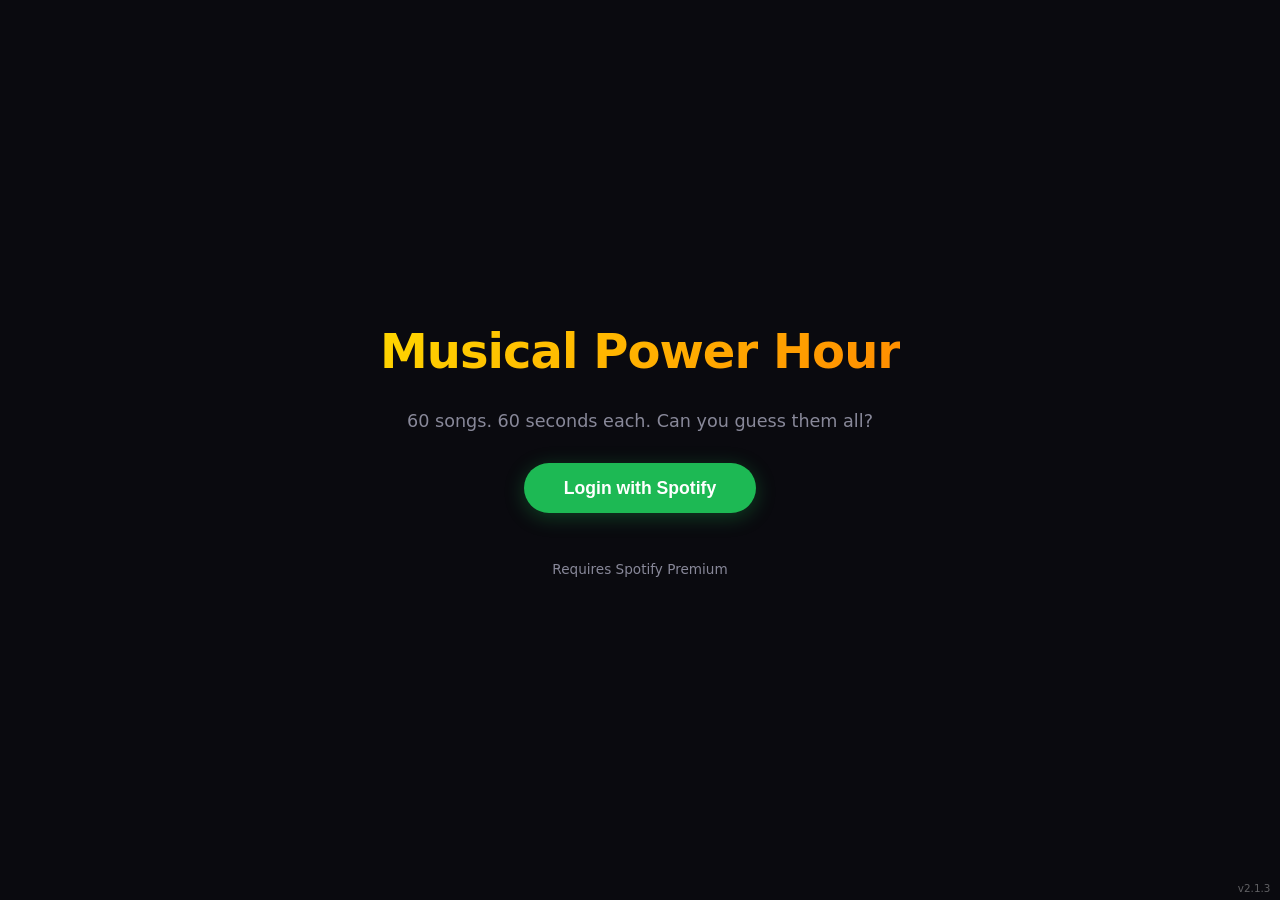
==== index.html @ e86db2aa "Fix playlist loading: use dedicated tracks endpoint (v2.1.3) The /playlists/{id} endpoint was return" ====
<!DOCTYPE html>
<html lang="en">
<head>
  <meta charset="UTF-8">
  <meta name="viewport" content="width=device-width, initial-scale=1.0">
  <title>Musical Power Hour</title>
  <link rel="icon" type="image/svg+xml" href="favicon.svg">
  <link rel="stylesheet" href="style.css">
</head>
<body>

  <!-- ── Login Screen ──────────────────────────────────────────── -->
  <div id="login-screen">
    <h1>Musical Power Hour</h1>
    <p>60 songs. 60 seconds each. Can you guess them all?</p>
    <button class="btn btn-spotify" onclick="loginWithSpotify()">
      Login with Spotify
    </button>
    <p style="color: var(--text-dim); font-size: 0.85rem; margin-top: 1rem;">
      Requires Spotify Premium
    </p>
  </div>

  <!-- ── Game Screen ───────────────────────────────────────────── -->
  <div id="game-screen" class="hidden">

    <!-- Blurred album art background layer -->
    <div id="album-art-bg" class="hidden"></div>

    <!-- Top bar: song counter + progress -->
    <div class="top-bar">
      <span id="song-counter">Ready to play!</span>
      <div class="progress-bar">
        <div id="progress-fill"></div>
      </div>
    </div>

    <!-- Center stage: timer, visuals, song info -->
    <div id="center-stage" class="center-stage phase-hidden">

      <!-- Game title (ready screen) -->
      <h1 id="game-title" class="game-title">Musical Power Hour</h1>

      <!-- Timer ring -->
      <div id="timer-container" class="timer-container hidden">
        <svg class="timer-ring" viewBox="0 0 120 120">
          <circle class="timer-ring-bg" cx="60" cy="60" r="54" />
          <circle class="timer-ring-progress" id="timer-ring-progress" cx="60" cy="60" r="54" />
        </svg>
        <div id="timer-text">60s</div>
      </div>

      <!-- Question mark (hidden phase) -->
      <div id="question-mark" class="hidden">?</div>

      <!-- Album art (art phase — party mode only) -->
      <img id="album-art" class="hidden" alt="Album Art" />

      <!-- Song info (reveal phase — party mode, or quiz reveal) -->
      <div class="song-info">
        <div id="song-title" class="hidden"></div>
        <div id="song-artist" class="hidden"></div>
        <div id="song-year" class="hidden"></div>
        <button id="report-btn" class="hidden report-btn">Wrong song?</button>
      </div>

      <!-- Decade label (decades mode) -->
      <div id="decade-label" class="hidden"></div>

      <!-- Quiz guess form (shown during quiz rounds) -->
      <div id="quiz-guess" class="quiz-guess hidden">
        <input type="text" id="guess-title" placeholder="Song name" spellcheck="false" autocomplete="off" />
        <input type="text" id="guess-artist" placeholder="Artist" spellcheck="false" autocomplete="off" />
        <input type="number" id="guess-year" placeholder="Year" min="1900" max="2030" />
        <button id="submit-guess-btn" class="btn btn-submit" onclick="submitQuizGuess()">Submit</button>
      </div>

      <!-- Quiz reveal (shown after quiz submission) -->
      <div id="quiz-reveal" class="quiz-reveal hidden">
        <div id="reveal-title" class="reveal-row"></div>
        <div id="reveal-artist" class="reveal-row"></div>
        <div id="reveal-year" class="reveal-row"></div>
        <div id="reveal-points" class="reveal-points"></div>
      </div>

      <!-- Mobile Spotify hint -->
      <p id="mobile-spotify-hint" class="mobile-spotify-hint">
        🎧 Audio plays through your Spotify app — make sure it's open in the background
      </p>

      <!-- Type selector (Party / Quiz) -->
      <div id="type-selector" class="type-selector">
        <button class="type-btn active" data-type="party" onclick="selectType('party')">Party</button>
        <button class="type-btn" data-type="quiz" onclick="selectType('quiz')">Quiz</button>
      </div>

      <!-- Mode selector -->
      <div id="mode-selector" class="mode-selector">
        <button class="mode-btn active" data-mode="shuffle" onclick="selectMode('shuffle')">
          Shuffle
        </button>
        <button class="mode-btn" data-mode="decades" id="decades-btn" onclick="selectMode('decades')">
          By Decade
        </button>
        <button class="mode-btn" data-mode="playlist" onclick="selectMode('playlist')">
          My Playlist
        </button>
      </div>

      <!-- Playlist picker (shown for My Playlist mode) -->
      <div id="playlist-picker" class="playlist-picker hidden">
        <input type="text" id="playlist-search"
          placeholder="Search your playlists..."
          spellcheck="false" autocomplete="off" />
        <div id="playlist-list" class="playlist-list">
          <div class="playlist-loading">Loading your playlists...</div>
        </div>
      </div>

      <!-- Quiz setup (shown in quiz mode) -->
      <div id="quiz-setup" class="quiz-setup hidden">
        <input type="text" id="player-name" placeholder="Player or team name"
          spellcheck="false" autocomplete="off" />
        <div class="song-count-row">
          <label for="song-count">Songs:</label>
          <input type="number" id="song-count" min="10" max="100" value="20" />
        </div>
      </div>

      <!-- Loading indicator -->
      <div id="loading-indicator" class="hidden">
        <div class="loading-spinner"></div>
        <div id="loading-text">Loading...</div>
      </div>

      <!-- Start button -->
      <button id="start-btn" class="btn btn-gold" onclick="startGame()">
        Start Game
      </button>

      <!-- Scoreboard button (ready screen) -->
      <button id="scoreboard-btn" class="scoreboard-link hidden" onclick="showScoreboard()">
        View Scoreboard
      </button>
    </div>

    <!-- Status bar -->
    <div class="status-bar">
      <span class="desktop-hint"><kbd>Space</kbd> or <kbd>Esc</kbd> to pause</span>
      <button id="pause-btn" class="mobile-pause-btn" onclick="togglePause()">⏸ Pause</button>
      <span class="status-sep">|</span>
      <a href="#" id="logout-link" onclick="doLogout(); return false;">Logout</a>
    </div>
  </div>

  <!-- ── Pause Overlay ─────────────────────────────────────────── -->
  <div id="pause-overlay" class="hidden">
    <h2>Paused</h2>
    <p class="desktop-hint">Press <kbd>Space</kbd> or <kbd>Esc</kbd> to resume</p>
    <div class="pause-actions">
      <button class="btn btn-gold pause-resume-btn" onclick="togglePause()">Resume</button>
      <button class="btn btn-quit" onclick="quitGame()">Quit Game</button>
    </div>
  </div>

  <!-- ── Game Over Screen (party mode) ─────────────────────────── -->
  <div id="gameover-screen" class="hidden">
    <h1>Game Over!</h1>
    <p>That's all 60 songs. How many did you get?</p>
    <button class="btn btn-gold" onclick="restartGame()">Play Again</button>
  </div>

  <!-- ── Quiz Score Screen ─────────────────────────────────────── -->
  <div id="quiz-score-screen" class="hidden">
    <h1 id="quiz-score-title">Quiz Complete!</h1>
    <div id="quiz-final-name" class="quiz-final-name"></div>
    <div id="quiz-final-score" class="quiz-final-score"></div>
    <div id="quiz-final-ratio" class="quiz-final-ratio"></div>
    <div id="quiz-save-area" class="quiz-save-area">
      <button id="save-score-btn" class="btn btn-gold" onclick="saveQuizScore()">Save to Scoreboard</button>
    </div>
    <button class="btn btn-quit" onclick="showScoreboardFromEnd()">View Scoreboard</button>
    <button class="btn btn-quit" onclick="restartGame()">Play Again</button>
    <button class="btn btn-quit" onclick="startOver()">Start Over</button>
  </div>

  <!-- ── Scoreboard Overlay ────────────────────────────────────── -->
  <div id="scoreboard-overlay" class="hidden">
    <div class="scoreboard-panel">
      <h2>Scoreboard</h2>
      <div id="scoreboard-list" class="scoreboard-list"></div>
      <div class="scoreboard-actions">
        <button class="btn btn-quit" onclick="closeScoreboard()">Close</button>
        <button class="btn btn-quit" onclick="clearScoreboardUI()">Clear All</button>
      </div>
    </div>
  </div>

  <!-- ── Speed Guesser Overlay ─────────────────────────────────── -->
  <div id="speed-guesser-overlay" class="hidden"></div>

  <!-- ── Version ────────────────────────────────────────────────── -->
  <div class="version-tag">v2.1.3</div>

  <!-- ── Toast ─────────────────────────────────────────────────── -->
  <div id="toast" class="hidden"></div>

  <!-- ── Scripts ───────────────────────────────────────────────── -->
  <script src="auth.js"></script>
  <script src="tracks.js"></script>
  <script src="player.js"></script>
  <script src="quiz.js"></script>
  <script src="app.js"></script>
  <!-- Spotify SDK: only used on desktop (mobile uses Spotify Connect via REST API) -->
  <script>
    if (!useMobilePlayback) {
      var s = document.createElement('script');
      s.src = 'https://sdk.scdn.co/spotify-player.js';
      document.head.appendChild(s);
    }

    // Spotify SDK calls this when ready
    window.onSpotifyWebPlaybackSDKReady = () => {
      if (isLoggedIn()) {
        initPlayer().catch(err => console.error('Player init failed:', err));
      }
    };

    // Boot the game
    document.addEventListener('DOMContentLoaded', initGame);
  </script>
</body>
</html>
---- style.css ----
/* ── CSS Variables ──────────────────────────────────────────────── */
:root {
  --bg: #0a0a0f;
  --surface: #151520;
  --text: #f0f0f5;
  --text-dim: #888899;
  --accent: rgb(29, 185, 84); /* Spotify green default */
  --accent-r: 29;
  --accent-g: 185;
  --accent-b: 84;
  --gold: #ffd700;
  --radius: 12px;
}

/* ── Reset & Base ──────────────────────────────────────────────── */
*, *::before, *::after { box-sizing: border-box; margin: 0; padding: 0; }

body {
  font-family: 'Segoe UI', system-ui, -apple-system, sans-serif;
  background: var(--bg);
  color: var(--text);
  height: 100vh;
  overflow: hidden;
}

.hidden { display: none !important; }

/* ── Login Screen ──────────────────────────────────────────────── */
#login-screen {
  display: flex;
  flex-direction: column;
  align-items: center;
  justify-content: center;
  height: 100vh;
  gap: 2rem;
}

#login-screen h1 {
  font-size: 3rem;
  font-weight: 800;
  letter-spacing: -0.02em;
  background: linear-gradient(135deg, var(--gold), #ff8c00);
  -webkit-background-clip: text;
  -webkit-text-fill-color: transparent;
  background-clip: text;
}

#login-screen p {
  color: var(--text-dim);
  font-size: 1.1rem;
}

.btn {
  padding: 0.9rem 2.5rem;
  border: none;
  border-radius: 50px;
  font-size: 1.1rem;
  font-weight: 600;
  cursor: pointer;
  transition: transform 0.15s, box-shadow 0.15s;
}

.btn:hover { transform: scale(1.03); }
.btn:active { transform: scale(0.98); }

.btn-spotify {
  background: #1db954;
  color: #fff;
  box-shadow: 0 4px 20px rgba(29, 185, 84, 0.3);
}

.btn-spotify:hover { box-shadow: 0 6px 30px rgba(29, 185, 84, 0.5); }

.btn-gold {
  background: linear-gradient(135deg, var(--gold), #ff8c00);
  color: #000;
  box-shadow: 0 4px 20px rgba(255, 215, 0, 0.3);
  font-size: 1.3rem;
  padding: 1rem 3rem;
}

/* ── Game Screen Layout ────────────────────────────────────────── */
#game-screen {
  display: flex;
  flex-direction: column;
  height: 100vh;
  position: relative;
}

/* ── Album Art Background (blur layer) ─────────────────────────── */
#album-art-bg {
  position: fixed;
  inset: 0;
  background-size: cover;
  background-position: center;
  filter: blur(60px) saturate(1.5) brightness(0.3);
  transform: scale(1.2);
  z-index: 0;
  transition: opacity 1.5s ease;
  opacity: 0;
}

#album-art-bg:not(.hidden) { opacity: 1; }

/* ── Top Bar ───────────────────────────────────────────────────── */
.top-bar {
  display: flex;
  align-items: center;
  justify-content: space-between;
  padding: 1rem 2rem;
  z-index: 10;
  position: relative;
}

#song-counter {
  font-size: 1rem;
  font-weight: 600;
  color: var(--text-dim);
}

.progress-bar {
  flex: 1;
  height: 4px;
  background: rgba(255, 255, 255, 0.1);
  border-radius: 2px;
  margin: 0 1.5rem;
  overflow: hidden;
}

#progress-fill {
  height: 100%;
  width: 0%;
  background: var(--accent);
  border-radius: 2px;
  transition: width 0.5s ease;
}

/* ── Center Stage ──────────────────────────────────────────────── */
.center-stage {
  flex: 1;
  display: flex;
  flex-direction: column;
  align-items: center;
  justify-content: center;
  gap: 0.8rem;
  z-index: 10;
  position: relative;
  padding: 1rem 2rem;
  min-height: 0;
}

/* Timer Ring */
.timer-container {
  position: relative;
  width: 140px;
  height: 140px;
}

.timer-ring {
  transform: rotate(-90deg);
  width: 140px;
  height: 140px;
}

.timer-ring-bg {
  fill: none;
  stroke: rgba(255, 255, 255, 0.08);
  stroke-width: 6;
}

.timer-ring-progress {
  fill: none;
  stroke: var(--accent);
  stroke-width: 6;
  stroke-linecap: round;
  stroke-dasharray: 339.292; /* 2 * PI * 54 */
  stroke-dashoffset: 0;
  transition: stroke 0.5s ease;
}

.phase-revealed .timer-ring-progress {
  stroke: var(--gold);
}

#timer-text {
  position: absolute;
  inset: 0;
  display: flex;
  align-items: center;
  justify-content: center;
  font-size: 1.8rem;
  font-weight: 700;
  font-variant-numeric: tabular-nums;
}

/* ── Game Title (ready screen) ─────────────────────────────────── */
.game-title {
  font-size: 2.8rem;
  font-weight: 900;
  letter-spacing: -0.02em;
  text-align: center;
  background: linear-gradient(135deg, var(--gold), #ff8c00);
  -webkit-background-clip: text;
  -webkit-text-fill-color: transparent;
  background-clip: text;
}

/* ── Question Mark ─────────────────────────────────────────────── */
#question-mark {
  font-size: 4rem;
  font-weight: 900;
  color: var(--accent);
  animation: pulse 2s ease-in-out infinite;
}

@keyframes pulse {
  0%, 100% { opacity: 0.6; transform: scale(1); }
  50% { opacity: 1; transform: scale(1.08); }
}

/* ── Album Art ─────────────────────────────────────────────────── */
#album-art {
  width: 260px;
  height: 260px;
  border-radius: var(--radius);
  box-shadow: 0 8px 40px rgba(0, 0, 0, 0.5);
  animation: artReveal 0.8s cubic-bezier(0.16, 1, 0.3, 1) forwards;
}

@keyframes artReveal {
  from { opacity: 0; transform: scale(0.5) rotate(-5deg); }
  to { opacity: 1; transform: scale(1) rotate(0deg); }
}

/* ── Song Info ─────────────────────────────────────────────────── */
.song-info {
  text-align: center;
  display: flex;
  flex-direction: column;
  align-items: center;
  justify-content: center;
  gap: 0.4rem;
}

#song-title {
  font-size: 2.2rem;
  font-weight: 800;
  letter-spacing: -0.01em;
  animation: revealSlide 0.6s cubic-bezier(0.16, 1, 0.3, 1) forwards;
  background: linear-gradient(135deg, var(--gold), #ff8c00);
  -webkit-background-clip: text;
  -webkit-text-fill-color: transparent;
  background-clip: text;
}

#song-artist {
  font-size: 1.4rem;
  font-weight: 500;
  color: var(--text);
  animation: revealSlide 0.6s 0.1s cubic-bezier(0.16, 1, 0.3, 1) both;
}

#song-year {
  font-size: 1rem;
  color: var(--text-dim);
  animation: revealSlide 0.6s 0.2s cubic-bezier(0.16, 1, 0.3, 1) both;
}

@keyframes revealSlide {
  from { opacity: 0; transform: translateY(20px); }
  to { opacity: 1; transform: translateY(0); }
}

/* ── Report Button ─────────────────────────────────────────────── */
.report-btn {
  margin-top: 0.3rem;
  padding: 0.3rem 0.8rem;
  border: 1px solid rgba(255, 255, 255, 0.15);
  border-radius: 50px;
  background: transparent;
  color: var(--text-dim);
  font-size: 0.75rem;
  font-family: inherit;
  cursor: pointer;
  transition: all 0.2s;
}

.report-btn:hover:not(:disabled) {
  border-color: #ff4444;
  color: #ff4444;
}

.report-btn:disabled {
  cursor: default;
  opacity: 0.6;
}

/* ── Phase-based accent color on ring ──────────────────────────── */
.phase-hidden .timer-ring-progress { stroke: rgba(255, 255, 255, 0.25); }
.phase-art .timer-ring-progress { stroke: var(--accent); }
.phase-revealed .timer-ring-progress { stroke: var(--gold); }

/* ── Pause Overlay ─────────────────────────────────────────────── */
#pause-overlay {
  position: fixed;
  inset: 0;
  background: rgba(0, 0, 0, 0.85);
  z-index: 100;
  display: flex;
  flex-direction: column;
  align-items: center;
  justify-content: center;
  gap: 1rem;
}

#pause-overlay h2 {
  font-size: 3rem;
  font-weight: 800;
  color: var(--text);
}

#pause-overlay p {
  color: var(--text-dim);
  font-size: 1.1rem;
}

.btn-quit {
  margin-top: 1rem;
  background: transparent;
  color: var(--text-dim);
  border: 2px solid rgba(255, 255, 255, 0.15);
  font-size: 1rem;
  padding: 0.7rem 2rem;
}

.btn-quit:hover {
  border-color: #ff4444;
  color: #ff4444;
}

/* ── Toast ─────────────────────────────────────────────────────── */
#toast {
  position: fixed;
  bottom: 2rem;
  left: 50%;
  transform: translateX(-50%);
  background: var(--surface);
  color: var(--text);
  padding: 0.8rem 1.5rem;
  border-radius: 50px;
  font-size: 0.95rem;
  z-index: 200;
  border: 1px solid rgba(255, 255, 255, 0.1);
  opacity: 0;
  transition: opacity 0.3s;
}

#toast.show { opacity: 1; }

/* ── Game Over Screen ──────────────────────────────────────────── */
#gameover-screen {
  display: flex;
  flex-direction: column;
  align-items: center;
  justify-content: center;
  height: 100vh;
  gap: 2rem;
}

#gameover-screen h1 {
  font-size: 3.5rem;
  font-weight: 900;
  background: linear-gradient(135deg, var(--gold), #ff8c00);
  -webkit-background-clip: text;
  -webkit-text-fill-color: transparent;
  background-clip: text;
}

#gameover-screen p {
  color: var(--text-dim);
  font-size: 1.2rem;
}

/* ── Mode Selector ─────────────────────────────────────────────── */
.mode-selector {
  display: flex;
  gap: 0.5rem;
  margin-bottom: 0.5rem;
}

.mode-btn {
  padding: 0.5rem 1.2rem;
  border: 2px solid rgba(255, 255, 255, 0.15);
  border-radius: 50px;
  background: transparent;
  color: var(--text-dim);
  font-size: 0.95rem;
  font-weight: 500;
  cursor: pointer;
  transition: all 0.2s;
}

.mode-btn:hover {
  border-color: rgba(255, 255, 255, 0.3);
  color: var(--text);
}

.mode-btn.active {
  border-color: var(--gold);
  color: var(--gold);
  background: rgba(255, 215, 0, 0.08);
}

/* ── Playlist Picker ───────────────────────────────────────────── */
.playlist-picker {
  width: 100%;
  max-width: 420px;
}

#playlist-search {
  width: 100%;
  padding: 0.5rem 0.9rem;
  margin-bottom: 0.4rem;
  border: 1px solid rgba(255, 255, 255, 0.12);
  border-radius: 50px;
  background: rgba(255, 255, 255, 0.05);
  color: var(--text);
  font-size: 0.85rem;
  font-family: inherit;
  outline: none;
  transition: border-color 0.2s;
}

#playlist-search:focus {
  border-color: var(--gold);
}

#playlist-search::placeholder {
  color: var(--text-dim);
}

.playlist-list {
  max-height: 220px;
  overflow-y: auto;
  display: flex;
  flex-direction: column;
  gap: 2px;
  border-radius: var(--radius);
  background: rgba(255, 255, 255, 0.03);
  border: 1px solid rgba(255, 255, 255, 0.08);
}

.playlist-list::-webkit-scrollbar { width: 6px; }
.playlist-list::-webkit-scrollbar-thumb {
  background: rgba(255, 255, 255, 0.15);
  border-radius: 3px;
}

.playlist-item {
  display: flex;
  align-items: center;
  gap: 0.7rem;
  padding: 0.5rem 0.7rem;
  border: none;
  background: transparent;
  color: var(--text);
  cursor: pointer;
  text-align: left;
  font-family: inherit;
  transition: background 0.15s;
  border-radius: 8px;
}

.playlist-item:hover {
  background: rgba(255, 255, 255, 0.06);
}

.playlist-item.selected {
  background: rgba(255, 215, 0, 0.1);
  outline: 2px solid var(--gold);
  outline-offset: -2px;
}

.playlist-thumb {
  width: 40px;
  height: 40px;
  border-radius: 4px;
  object-fit: cover;
  background: rgba(255, 255, 255, 0.05);
  flex-shrink: 0;
}

.playlist-info {
  overflow: hidden;
  min-width: 0;
}

.playlist-name {
  font-size: 0.9rem;
  font-weight: 600;
  white-space: nowrap;
  overflow: hidden;
  text-overflow: ellipsis;
}

.playlist-meta {
  font-size: 0.75rem;
  color: var(--text-dim);
}

.playlist-loading {
  padding: 1.5rem;
  text-align: center;
  color: var(--text-dim);
  font-size: 0.9rem;
}

/* ── Loading Indicator ────────────────────────────────────────── */
#loading-indicator {
  display: flex;
  flex-direction: column;
  align-items: center;
  gap: 0.8rem;
}

#loading-text {
  color: var(--text-dim);
  font-size: 1rem;
}

.loading-spinner {
  width: 36px;
  height: 36px;
  border: 3px solid rgba(255, 255, 255, 0.1);
  border-top-color: var(--gold);
  border-radius: 50%;
  animation: spin 0.8s linear infinite;
}

@keyframes spin {
  to { transform: rotate(360deg); }
}

/* ── Decade Label ──────────────────────────────────────────────── */
#decade-label {
  font-size: 1.3rem;
  font-weight: 700;
  letter-spacing: 0.05em;
  text-transform: uppercase;
  color: var(--accent);
  padding: 0.3rem 1rem;
  border: 2px solid var(--accent);
  border-radius: 8px;
  animation: revealSlide 0.4s cubic-bezier(0.16, 1, 0.3, 1) forwards;
}

/* ── Status bar ────────────────────────────────────────────────── */
.status-bar {
  padding: 0.8rem 2rem;
  text-align: center;
  color: var(--text-dim);
  font-size: 0.85rem;
  z-index: 10;
  position: relative;
}

.status-bar kbd {
  background: rgba(255, 255, 255, 0.1);
  padding: 0.15rem 0.5rem;
  border-radius: 4px;
  font-family: inherit;
  font-size: 0.8rem;
}

.status-sep {
  margin: 0 0.5rem;
  opacity: 0.3;
}

.status-bar a {
  color: var(--text-dim);
  text-decoration: none;
  font-size: 0.85rem;
}

.status-bar a:hover {
  color: var(--text);
}

/* ── Mobile Spotify Hint (hidden on desktop) ─────────────────────── */
.mobile-spotify-hint {
  display: none;
  text-align: center;
  color: var(--text-dim);
  font-size: 0.85rem;
  padding: 0.5rem 1rem;
  border: 1px solid rgba(255, 255, 255, 0.1);
  border-radius: var(--radius);
  background: rgba(255, 255, 255, 0.03);
}

/* ── Mobile Pause Button (hidden on desktop) ─────────────────────── */
.mobile-pause-btn {
  display: none;
  background: transparent;
  border: 1px solid rgba(255, 255, 255, 0.15);
  color: var(--text-dim);
  padding: 0.25rem 0.8rem;
  border-radius: 50px;
  font-family: inherit;
  font-size: 0.85rem;
  cursor: pointer;
}

/* ── Pause Overlay Actions ───────────────────────────────────────── */
.pause-actions {
  display: flex;
  flex-direction: column;
  align-items: center;
  gap: 0.8rem;
  margin-top: 0.5rem;
}

.pause-resume-btn {
  font-size: 1.1rem;
  padding: 0.8rem 2.5rem;
}

/* ── Type Selector (Party / Quiz) ─────────────────────────────────── */
.type-selector {
  display: flex;
  gap: 0.5rem;
  margin-bottom: 0.3rem;
}

.type-btn {
  padding: 0.5rem 1.5rem;
  border: 2px solid rgba(255, 255, 255, 0.15);
  border-radius: 50px;
  background: transparent;
  color: var(--text-dim);
  font-size: 1rem;
  font-weight: 600;
  cursor: pointer;
  transition: all 0.2s;
}

.type-btn:hover {
  border-color: rgba(255, 255, 255, 0.3);
  color: var(--text);
}

.type-btn.active {
  border-color: var(--gold);
  color: var(--gold);
  background: rgba(255, 215, 0, 0.08);
}

/* ── Quiz Setup ──────────────────────────────────────────────────── */
.quiz-setup {
  display: flex;
  flex-direction: column;
  align-items: center;
  gap: 0.5rem;
  width: 100%;
  max-width: 300px;
}

.quiz-setup input[type="text"] {
  width: 100%;
  padding: 0.5rem 0.9rem;
  border: 1px solid rgba(255, 255, 255, 0.12);
  border-radius: 50px;
  background: rgba(255, 255, 255, 0.05);
  color: var(--text);
  font-size: 0.9rem;
  font-family: inherit;
  outline: none;
  text-align: center;
}

.quiz-setup input:focus {
  border-color: var(--gold);
}

.quiz-setup input::placeholder {
  color: var(--text-dim);
}

.song-count-row {
  display: flex;
  align-items: center;
  gap: 0.5rem;
}

.song-count-row label {
  color: var(--text-dim);
  font-size: 0.9rem;
}

.song-count-row input[type="number"] {
  width: 70px;
  padding: 0.4rem 0.6rem;
  border: 1px solid rgba(255, 255, 255, 0.12);
  border-radius: 8px;
  background: rgba(255, 255, 255, 0.05);
  color: var(--text);
  font-size: 0.9rem;
  font-family: inherit;
  outline: none;
  text-align: center;
}

.song-count-row input:focus {
  border-color: var(--gold);
}

/* ── Quiz Guess Form ─────────────────────────────────────────────── */
.quiz-guess {
  display: flex;
  flex-direction: column;
  align-items: center;
  gap: 0.4rem;
  width: 100%;
  max-width: 320px;
}

.quiz-guess input {
  width: 100%;
  padding: 0.5rem 0.9rem;
  border: 1px solid rgba(255, 255, 255, 0.12);
  border-radius: 8px;
  background: rgba(255, 255, 255, 0.05);
  color: var(--text);
  font-size: 0.95rem;
  font-family: inherit;
  outline: none;
  text-align: center;
}

.quiz-guess input:focus {
  border-color: var(--gold);
}

.quiz-guess input::placeholder {
  color: var(--text-dim);
}

.quiz-guess input:disabled {
  opacity: 0.4;
}

.btn-submit {
  background: linear-gradient(135deg, var(--gold), #ff8c00);
  color: #000;
  font-size: 1rem;
  padding: 0.6rem 2rem;
  margin-top: 0.2rem;
}

.btn-submit:disabled {
  opacity: 0.4;
  cursor: default;
  transform: none;
}

/* ── Quiz Reveal ─────────────────────────────────────────────────── */
.quiz-reveal {
  display: flex;
  flex-direction: column;
  align-items: center;
  gap: 0.3rem;
  animation: revealSlide 0.4s cubic-bezier(0.16, 1, 0.3, 1) forwards;
}

.reveal-row {
  font-size: 1.2rem;
  font-weight: 600;
}

.reveal-row .correct {
  color: #4caf50;
  font-weight: 800;
  margin-right: 0.4rem;
}

.reveal-row .wrong {
  color: #ff4444;
  font-weight: 800;
  margin-right: 0.4rem;
}

.reveal-row .close-enough {
  color: #ffa726;
  font-weight: 800;
  margin-right: 0.4rem;
}

.close-enough-text {
  font-size: 0.8rem;
  color: #ffa726;
  font-style: italic;
  font-weight: 400;
}

.reveal-points {
  margin-top: 0.4rem;
  font-size: 1.1rem;
  font-weight: 700;
}

.reveal-points.great { color: var(--gold); }
.reveal-points.ok { color: var(--text); }
.reveal-points.none { color: var(--text-dim); }

/* ── Quiz Score Screen ───────────────────────────────────────────── */
#quiz-score-screen {
  display: flex;
  flex-direction: column;
  align-items: center;
  justify-content: center;
  height: 100vh;
  gap: 1rem;
  padding: 2rem;
}

#quiz-score-screen h1 {
  font-size: 3rem;
  font-weight: 900;
  background: linear-gradient(135deg, var(--gold), #ff8c00);
  -webkit-background-clip: text;
  -webkit-text-fill-color: transparent;
  background-clip: text;
}

.quiz-final-name {
  font-size: 1.3rem;
  font-weight: 600;
  color: var(--text);
}

.quiz-final-score {
  font-size: 2rem;
  font-weight: 800;
  color: var(--gold);
}

.quiz-final-ratio {
  font-size: 1rem;
  color: var(--text-dim);
}

.quiz-save-area {
  margin-top: 0.5rem;
}

/* ── Scoreboard Overlay ──────────────────────────────────────────── */
#scoreboard-overlay {
  position: fixed;
  inset: 0;
  background: rgba(0, 0, 0, 0.9);
  z-index: 100;
  display: flex;
  align-items: center;
  justify-content: center;
}

.scoreboard-panel {
  background: var(--surface);
  border-radius: var(--radius);
  padding: 2rem;
  max-width: 500px;
  width: 90%;
  max-height: 80vh;
  overflow-y: auto;
  display: flex;
  flex-direction: column;
  gap: 1rem;
}

.scoreboard-panel h2 {
  text-align: center;
  font-size: 1.5rem;
  color: var(--gold);
}

.scoreboard-table {
  width: 100%;
  border-collapse: collapse;
  font-size: 0.9rem;
}

.scoreboard-table th {
  color: var(--text-dim);
  font-weight: 600;
  padding: 0.4rem 0.5rem;
  border-bottom: 1px solid rgba(255, 255, 255, 0.1);
  text-align: left;
}

.scoreboard-table td {
  padding: 0.4rem 0.5rem;
  border-bottom: 1px solid rgba(255, 255, 255, 0.05);
}

.scoreboard-table tr:first-child td { color: var(--gold); font-weight: 600; }

.scoreboard-empty {
  text-align: center;
  color: var(--text-dim);
  padding: 2rem;
}

.scoreboard-actions {
  display: flex;
  gap: 0.5rem;
  justify-content: center;
}

.scoreboard-link {
  background: transparent;
  border: 1px solid rgba(255, 255, 255, 0.15);
  color: var(--text-dim);
  padding: 0.3rem 1rem;
  border-radius: 50px;
  font-family: inherit;
  font-size: 0.85rem;
  cursor: pointer;
  transition: all 0.2s;
}

.scoreboard-link:hover {
  border-color: var(--gold);
  color: var(--gold);
}

/* ── Speed Guesser Overlay ───────────────────────────────────────── */
#speed-guesser-overlay {
  position: fixed;
  inset: 0;
  z-index: 150;
  pointer-events: none;
  overflow: hidden;
}

.speed-guesser-text {
  position: absolute;
  top: 50%;
  left: 50%;
  transform: translate(-50%, -50%);
  font-size: 2.2rem;
  font-weight: 900;
  color: var(--gold);
  text-shadow: 0 0 30px rgba(255, 215, 0, 0.6);
  animation: speedGuesserPulse 0.6s ease-out;
  white-space: nowrap;
}

.lightning-bolt {
  position: absolute;
  animation: lightningFade 1.2s ease-out forwards;
}

@keyframes speedGuesserPulse {
  0% { transform: translate(-50%, -50%) scale(0.3); opacity: 0; }
  50% { transform: translate(-50%, -50%) scale(1.2); opacity: 1; }
  100% { transform: translate(-50%, -50%) scale(1); opacity: 1; }
}

@keyframes lightningFade {
  0% { opacity: 1; transform: scale(1); }
  100% { opacity: 0; transform: scale(2) translateY(-40px); }
}

/* ── Version Tag ──────────────────────────────────────────────────── */
.version-tag {
  position: fixed;
  bottom: 0.4rem;
  right: 0.6rem;
  font-size: 0.65rem;
  color: rgba(255, 255, 255, 0.35);
  z-index: 1;
  pointer-events: none;
}

/* ── Responsive: Mobile ──────────────────────────────────────────── */
@media (max-width: 600px) {
  /* Show mobile controls, hide desktop hints */
  .desktop-hint { display: none; }
  .mobile-pause-btn { display: inline-block; }
  .mobile-spotify-hint { display: block; }

  /* Login screen */
  #login-screen h1 { font-size: 2rem; }
  #login-screen p { font-size: 0.95rem; }
  #login-screen { gap: 1.2rem; padding: 1rem; }

  /* Buttons */
  .btn { padding: 0.7rem 2rem; font-size: 1rem; }
  .btn-gold { font-size: 1.1rem; padding: 0.8rem 2rem; }

  /* Top bar */
  .top-bar { padding: 0.6rem 1rem; }
  #song-counter { font-size: 0.8rem; }
  .progress-bar { margin: 0 0.8rem; }

  /* Center stage */
  .center-stage { padding: 0.5rem 1rem; gap: 0.5rem; }

  /* Game title */
  .game-title { font-size: 1.8rem; }

  /* Timer ring */
  .timer-container { width: 100px; height: 100px; }
  .timer-ring { width: 100px; height: 100px; }
  #timer-text { font-size: 1.4rem; }

  /* Question mark */
  #question-mark { font-size: 3rem; }

  /* Album art */
  #album-art { width: 180px; height: 180px; }

  /* Song info */
  #song-title { font-size: 1.4rem; }
  #song-artist { font-size: 1.1rem; }
  #song-year { font-size: 0.85rem; }

  /* Decade label */
  #decade-label { font-size: 1rem; padding: 0.2rem 0.7rem; }

  /* Mode selector */
  .mode-selector { flex-wrap: wrap; justify-content: center; }
  .mode-btn { padding: 0.4rem 0.9rem; font-size: 0.85rem; }

  /* Playlist picker */
  .playlist-picker { max-width: 100%; }
  .playlist-list { max-height: 180px; }

  /* Status bar */
  .status-bar { padding: 0.6rem 1rem; }

  /* Pause overlay */
  #pause-overlay h2 { font-size: 2rem; }
  .pause-resume-btn { font-size: 1rem; padding: 0.7rem 2rem; }

  /* Game over */
  #gameover-screen h1 { font-size: 2.2rem; }
  #gameover-screen p { font-size: 1rem; }
  #gameover-screen { gap: 1.2rem; padding: 1rem; }

  /* Toast */
  #toast { font-size: 0.85rem; padding: 0.6rem 1.2rem; bottom: 1rem; }

  /* Type selector */
  .type-btn { padding: 0.4rem 1rem; font-size: 0.9rem; }

  /* Quiz */
  .quiz-guess { max-width: 100%; }
  .quiz-setup { max-width: 100%; }
  .reveal-row { font-size: 1rem; }
  #quiz-score-screen h1 { font-size: 2rem; }
  .quiz-final-score { font-size: 1.5rem; }
  .speed-guesser-text { font-size: 1.5rem; }
}
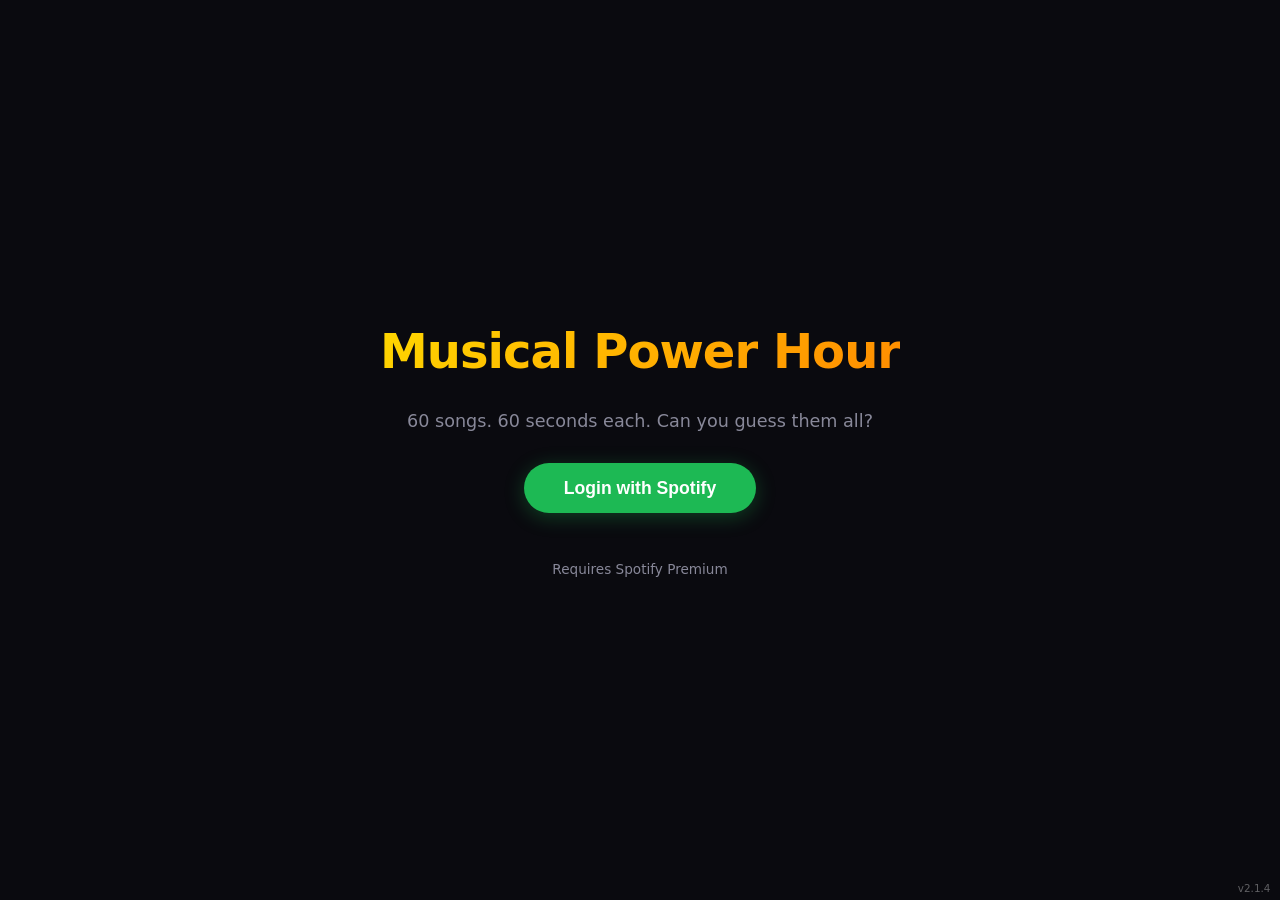
==== commit afc09b62: "Fix playlist tracks: try embedded tracks, fall back to /tracks endpoint (v2.1.4) Some playlists (pop" ====
--- a/index.html
+++ b/index.html
@@ -200,7 +200,7 @@
   <div id="speed-guesser-overlay" class="hidden"></div>
 
   <!-- ── Version ────────────────────────────────────────────────── -->
-  <div class="version-tag">v2.1.3</div>
+  <div class="version-tag">v2.1.4</div>
 
   <!-- ── Toast ─────────────────────────────────────────────────── -->
   <div id="toast" class="hidden"></div>
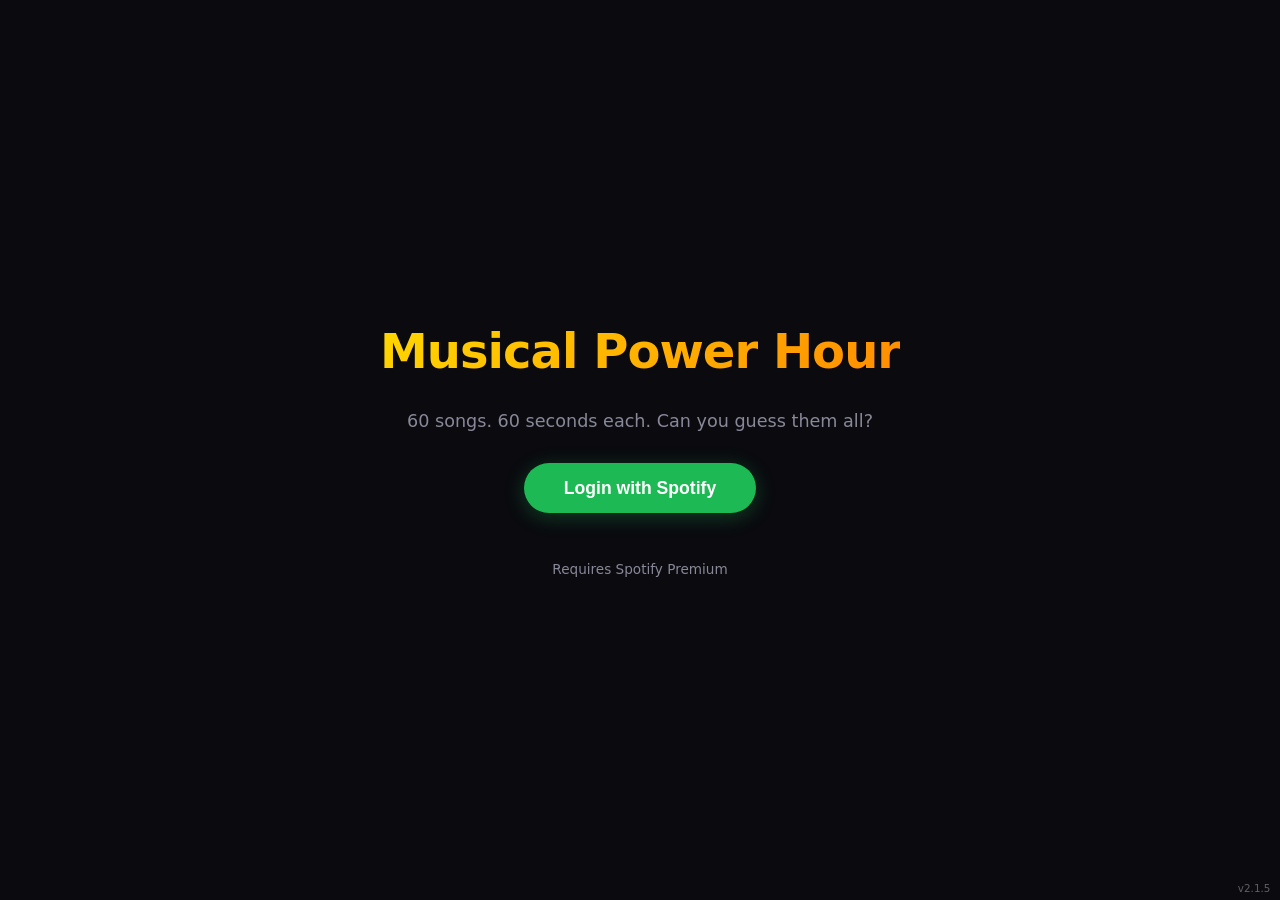
==== commit d20e5add: "Only show playlists owned by current user (v2.1.5) Spotify dev mode restricts track access for playl" ====
--- a/index.html
+++ b/index.html
@@ -200,7 +200,7 @@
   <div id="speed-guesser-overlay" class="hidden"></div>
 
   <!-- ── Version ────────────────────────────────────────────────── -->
-  <div class="version-tag">v2.1.4</div>
+  <div class="version-tag">v2.1.5</div>
 
   <!-- ── Toast ─────────────────────────────────────────────────── -->
   <div id="toast" class="hidden"></div>
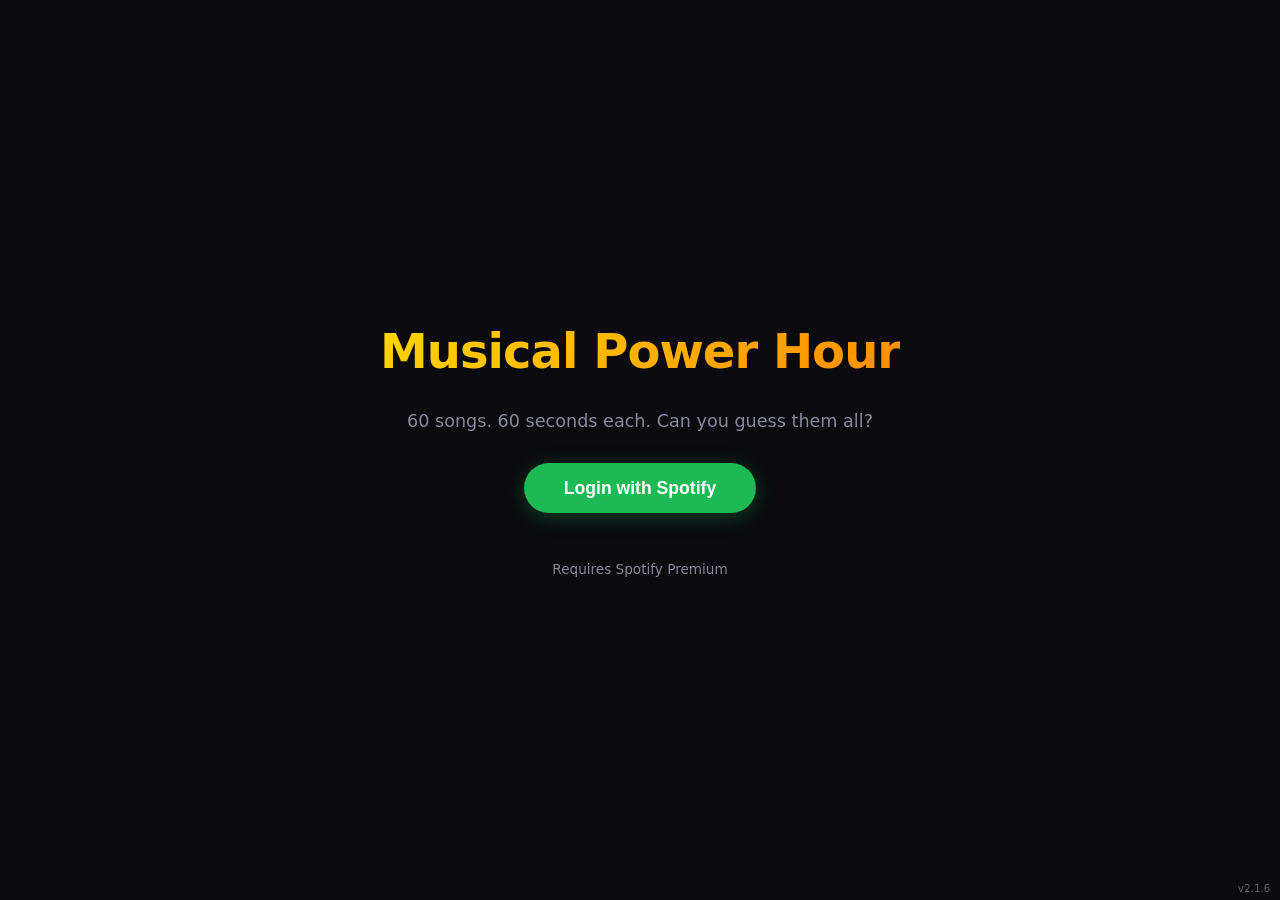
==== commit 607f756b: "Use /tracks endpoint directly for owned playlists (v2.1.6)" ====
--- a/index.html
+++ b/index.html
@@ -200,7 +200,7 @@
   <div id="speed-guesser-overlay" class="hidden"></div>
 
   <!-- ── Version ────────────────────────────────────────────────── -->
-  <div class="version-tag">v2.1.5</div>
+  <div class="version-tag">v2.1.6</div>
 
   <!-- ── Toast ─────────────────────────────────────────────────── -->
   <div id="toast" class="hidden"></div>
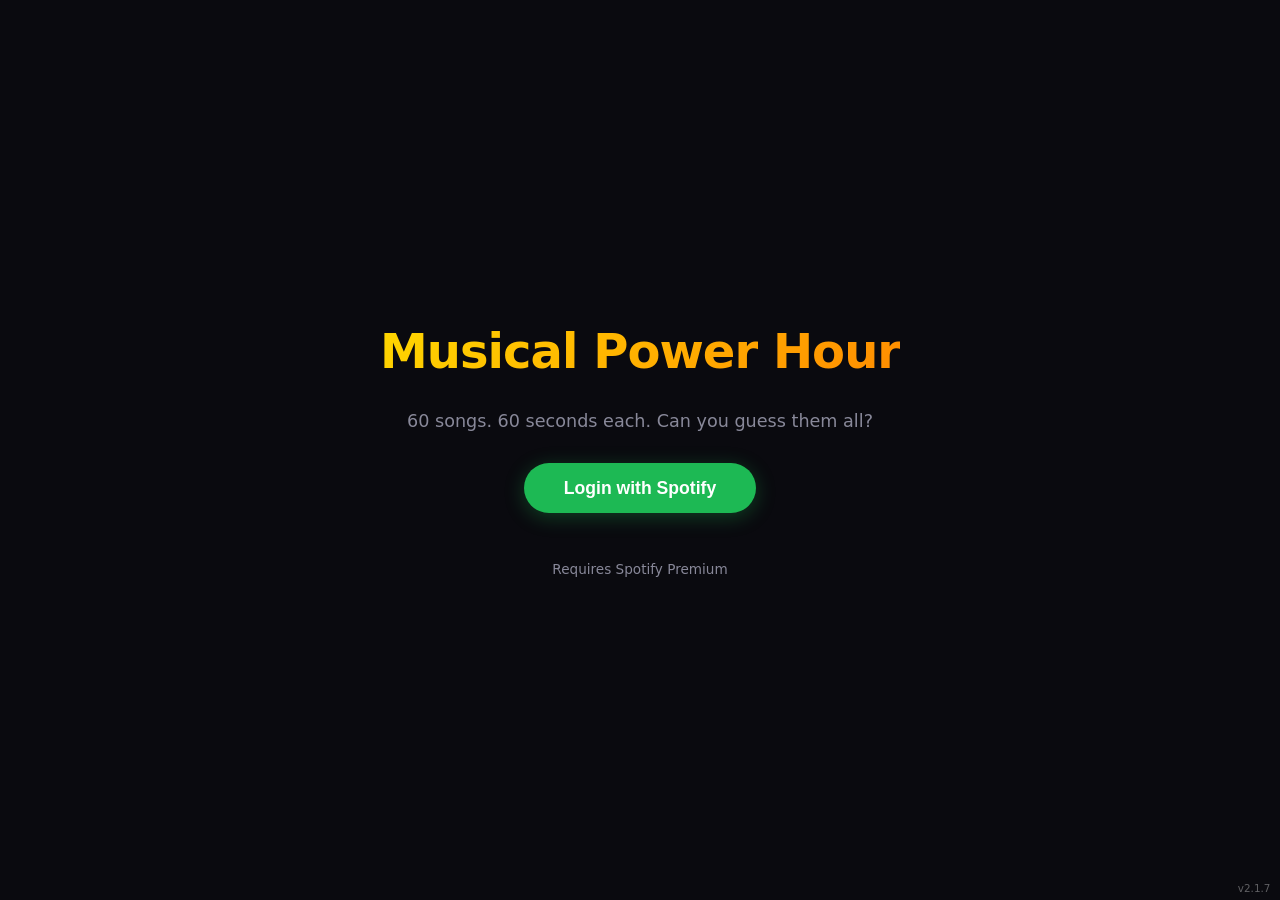
==== commit 74d8a14e: "Revert to original /playlists/{id} endpoint for track fetching (v2.1.7) The /tracks sub-endpoint is " ====
--- a/index.html
+++ b/index.html
@@ -200,7 +200,7 @@
   <div id="speed-guesser-overlay" class="hidden"></div>
 
   <!-- ── Version ────────────────────────────────────────────────── -->
-  <div class="version-tag">v2.1.6</div>
+  <div class="version-tag">v2.1.7</div>
 
   <!-- ── Toast ─────────────────────────────────────────────────── -->
   <div id="toast" class="hidden"></div>
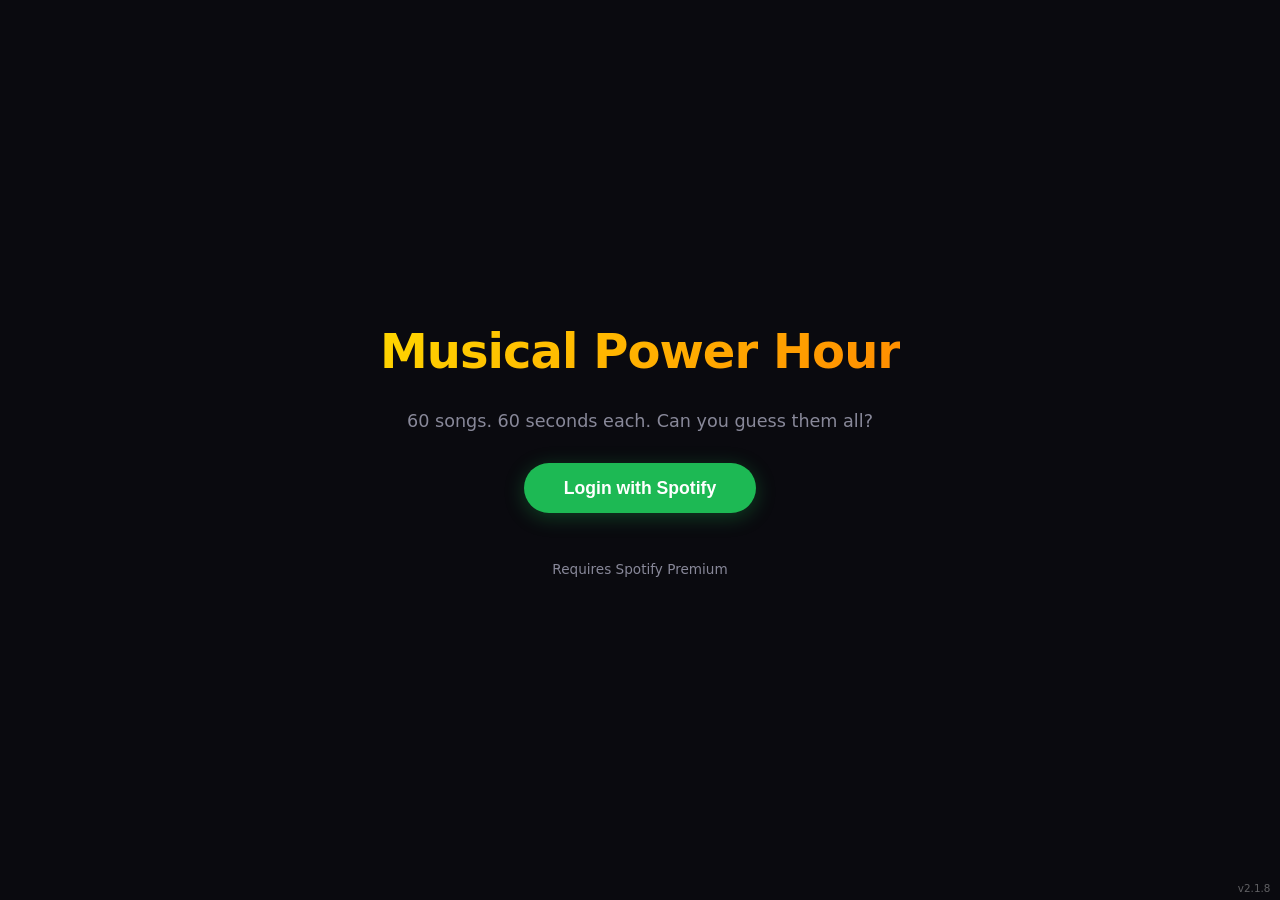
==== commit ca49284a: "Retry once on Spotify 429 with bounded Retry-After (v2.1.8) Commit 82326ff made a single transient 4" ====
--- a/index.html
+++ b/index.html
@@ -200,7 +200,7 @@
   <div id="speed-guesser-overlay" class="hidden"></div>
 
   <!-- ── Version ────────────────────────────────────────────────── -->
-  <div class="version-tag">v2.1.7</div>
+  <div class="version-tag">v2.1.8</div>
 
   <!-- ── Toast ─────────────────────────────────────────────────── -->
   <div id="toast" class="hidden"></div>
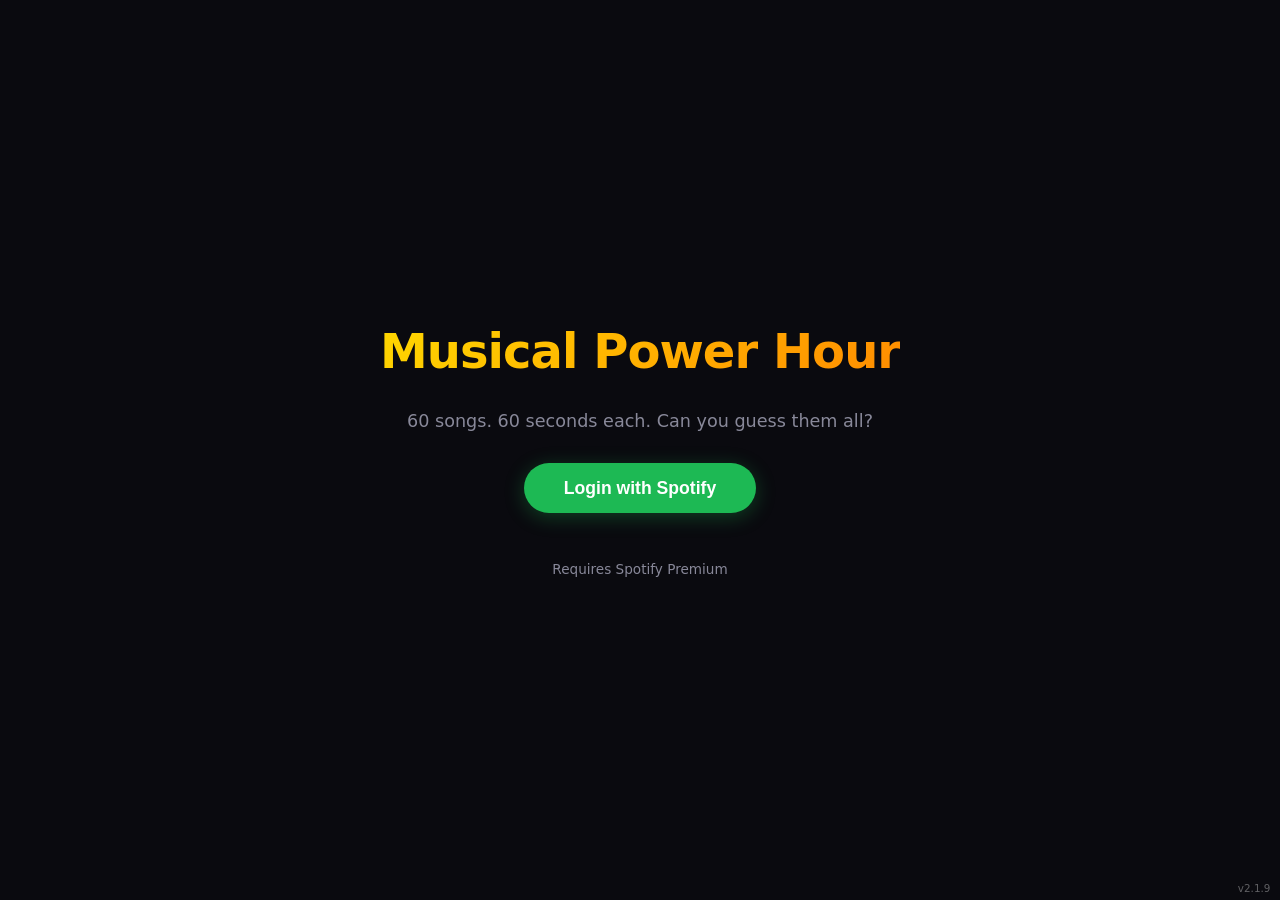
==== commit ec105334: "Log Retry-After value on 429 for diagnosis (v2.1.9) Surface the actual Retry-After header from Spoti" ====
--- a/index.html
+++ b/index.html
@@ -200,7 +200,7 @@
   <div id="speed-guesser-overlay" class="hidden"></div>
 
   <!-- ── Version ────────────────────────────────────────────────── -->
-  <div class="version-tag">v2.1.8</div>
+  <div class="version-tag">v2.1.9</div>
 
   <!-- ── Toast ─────────────────────────────────────────────────── -->
   <div id="toast" class="hidden"></div>
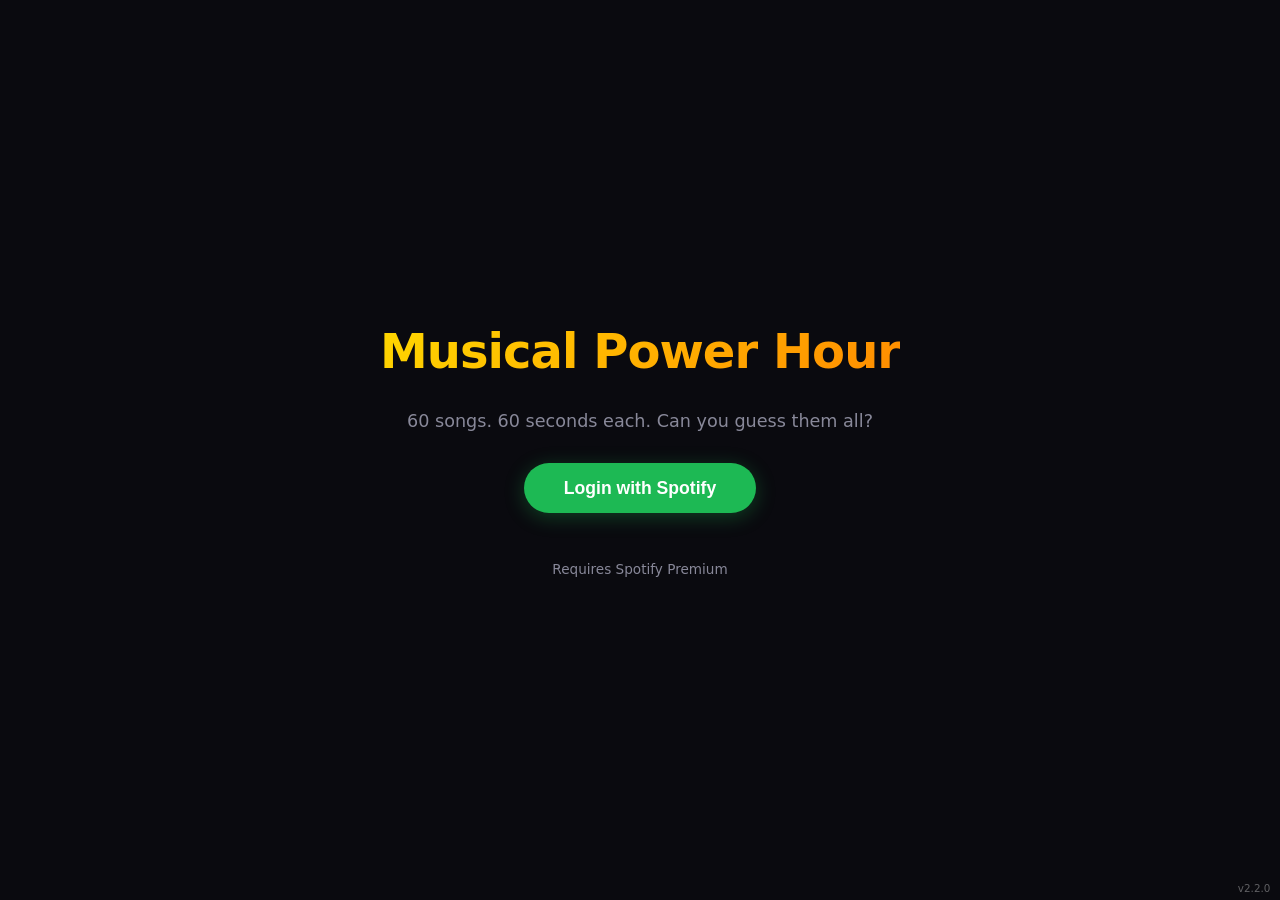
==== commit db985b06: "Start tracks 15s in; remove shuffle/decade modes, playlist-only (v2.2.0)" ====
--- a/index.html
+++ b/index.html
@@ -64,9 +64,6 @@
         <button id="report-btn" class="hidden report-btn">Wrong song?</button>
       </div>
 
-      <!-- Decade label (decades mode) -->
-      <div id="decade-label" class="hidden"></div>
-
       <!-- Quiz guess form (shown during quiz rounds) -->
       <div id="quiz-guess" class="quiz-guess hidden">
         <input type="text" id="guess-title" placeholder="Song name" spellcheck="false" autocomplete="off" />
@@ -94,21 +91,8 @@
         <button class="type-btn" data-type="quiz" onclick="selectType('quiz')">Quiz</button>
       </div>
 
-      <!-- Mode selector -->
-      <div id="mode-selector" class="mode-selector">
-        <button class="mode-btn active" data-mode="shuffle" onclick="selectMode('shuffle')">
-          Shuffle
-        </button>
-        <button class="mode-btn" data-mode="decades" id="decades-btn" onclick="selectMode('decades')">
-          By Decade
-        </button>
-        <button class="mode-btn" data-mode="playlist" onclick="selectMode('playlist')">
-          My Playlist
-        </button>
-      </div>
-
-      <!-- Playlist picker (shown for My Playlist mode) -->
-      <div id="playlist-picker" class="playlist-picker hidden">
+      <!-- Playlist picker -->
+      <div id="playlist-picker" class="playlist-picker">
         <input type="text" id="playlist-search"
           placeholder="Search your playlists..."
           spellcheck="false" autocomplete="off" />
@@ -200,7 +184,7 @@
   <div id="speed-guesser-overlay" class="hidden"></div>
 
   <!-- ── Version ────────────────────────────────────────────────── -->
-  <div class="version-tag">v2.1.9</div>
+  <div class="version-tag">v2.2.0</div>
 
   <!-- ── Toast ─────────────────────────────────────────────────── -->
   <div id="toast" class="hidden"></div>
